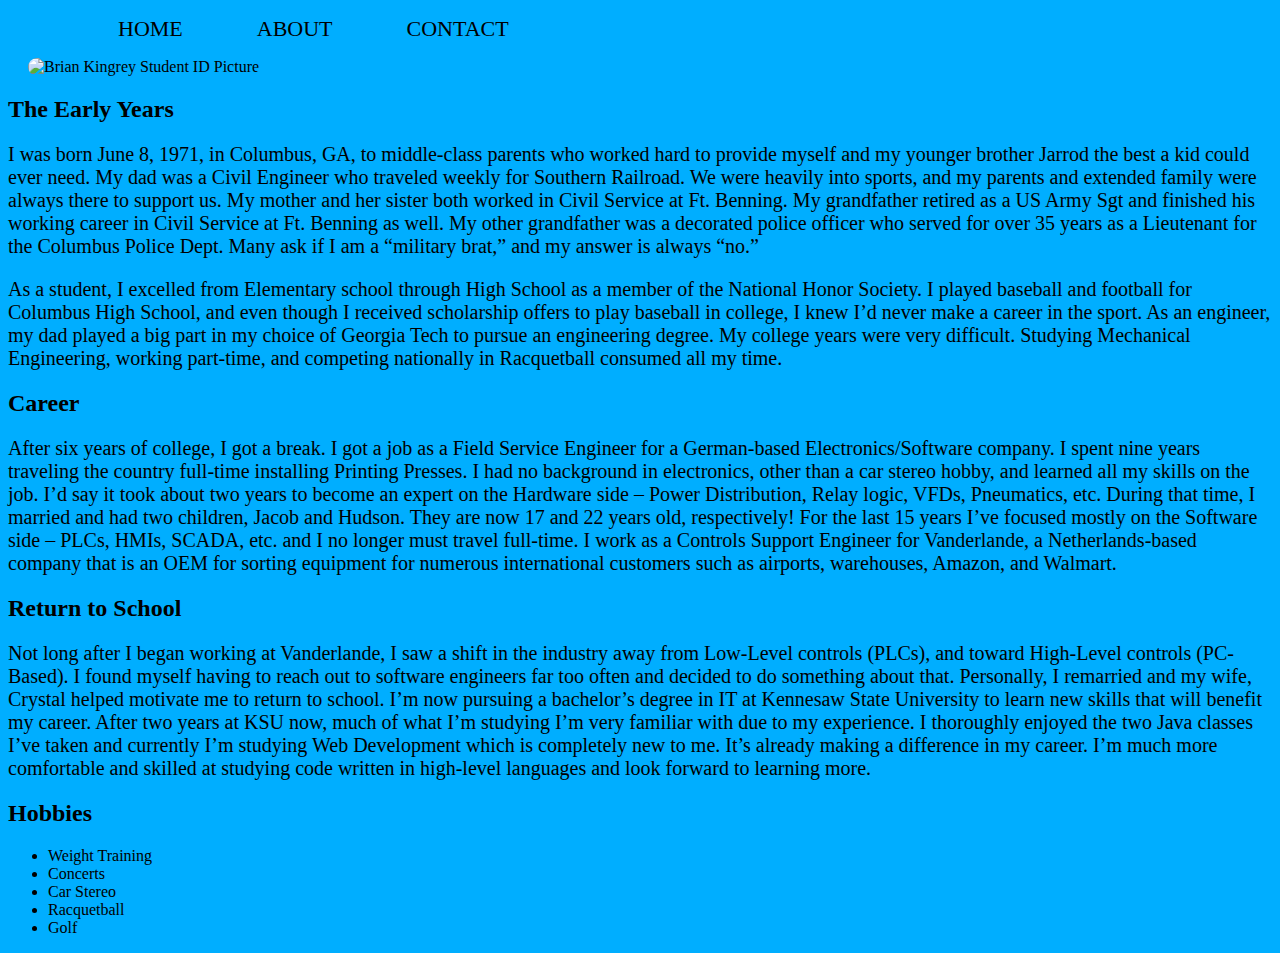
==== about.html @ ee503bef "Add files via upload" ====
<!DOCTYPE html>
<html lang="en">
  <head>
    <link href="styles.css" rel="stylesheet" type=" text/css" />
    <meta charset="UTF-8" />
    <meta name="viewport" content="width=device-width, initial-scale=1.0" />
    <title>About</title>
  </head>
  <body>
    <!--Navigation Bar-->

    <nav>
      <ul class="links">
        <li><a href="index.html">HOME</a></li>
        <li><a href="about.html">ABOUT</a></li>
        <li><a href="contact.html">CONTACT</a></li>
      </ul>
    </nav>
    <img src="StudentIdPicture.png" alt="Brian Kingrey Student ID Picture" />

    <!--Body of the Text-->

    <h2>The Early Years</h2>
    <p>
      I was born June 8, 1971, in Columbus, GA, to middle-class parents who
      worked hard to provide myself and my younger brother Jarrod the best a kid
      could ever need. My dad was a Civil Engineer who traveled weekly for
      Southern Railroad. We were heavily into sports, and my parents and
      extended family were always there to support us. My mother and her sister
      both worked in Civil Service at Ft. Benning. My grandfather retired as a
      US Army Sgt and finished his working career in Civil Service at Ft.
      Benning as well. My other grandfather was a decorated police officer who
      served for over 35 years as a Lieutenant for the Columbus Police Dept.
      Many ask if I am a “military brat,” and my answer is always “no.”
    </p>
    <p>
      As a student, I excelled from Elementary school through High School as a
      member of the National Honor Society. I played baseball and football for
      Columbus High School, and even though I received scholarship offers to
      play baseball in college, I knew I’d never make a career in the sport. As
      an engineer, my dad played a big part in my choice of Georgia Tech to
      pursue an engineering degree. My college years were very difficult.
      Studying Mechanical Engineering, working part-time, and competing
      nationally in Racquetball consumed all my time.
    </p>
    <h2>Career</h2>
    <p>
      After six years of college, I got a break. I got a job as a Field Service
      Engineer for a German-based Electronics/Software company. I spent nine
      years traveling the country full-time installing Printing Presses. I had
      no background in electronics, other than a car stereo hobby, and learned
      all my skills on the job. I’d say it took about two years to become an
      expert on the Hardware side – Power Distribution, Relay logic, VFDs,
      Pneumatics, etc. During that time, I married and had two children, Jacob
      and Hudson. They are now 17 and 22 years old, respectively! For the last
      15 years I’ve focused mostly on the Software side – PLCs, HMIs, SCADA,
      etc. and I no longer must travel full-time. I work as a Controls Support
      Engineer for Vanderlande, a Netherlands-based company that is an OEM for
      sorting equipment for numerous international customers such as airports,
      warehouses, Amazon, and Walmart.
    </p>
    <h2>Return to School</h2>
    <p>
      Not long after I began working at Vanderlande, I saw a shift in the
      industry away from Low-Level controls (PLCs), and toward High-Level
      controls (PC-Based). I found myself having to reach out to software
      engineers far too often and decided to do something about that.
      Personally, I remarried and my wife, Crystal helped motivate me to return
      to school. I’m now pursuing a bachelor’s degree in IT at Kennesaw State
      University to learn new skills that will benefit my career. After two
      years at KSU now, much of what I’m studying I’m very familiar with due to
      my experience. I thoroughly enjoyed the two Java classes I’ve taken and
      currently I’m studying Web Development which is completely new to me. It’s
      already making a difference in my career. I’m much more comfortable and
      skilled at studying code written in high-level languages and look forward
      to learning more.
    </p>

    <h2>Hobbies</h2>
    <ul>
      <li>Weight Training</li>
      <li>Concerts</li>
      <li>Car Stereo</li>
      <li>Racquetball</li>
      <li>Golf</li>
    </ul>
  </body>
</html>
---- styles.css ----
* {
    background-color: rgb(0, 174, 255);
    
}

p{
    font-family: 'Times New Roman', Times, serif;
    font-size: 20px;
}

img {
    height: 400px;
    width: 300px;
    margin-left: 20px;
    border-radius: 10px;
}


li {
    text-align: left;
}

nav ul {
    text-align: left;
}

nav li {
    display: inline-block;
    margin-left: 70px;
}

nav a {
    color: black;
    text-decoration: none;
    font-size: 22px;
}

nav a:hover {
    color:white
}
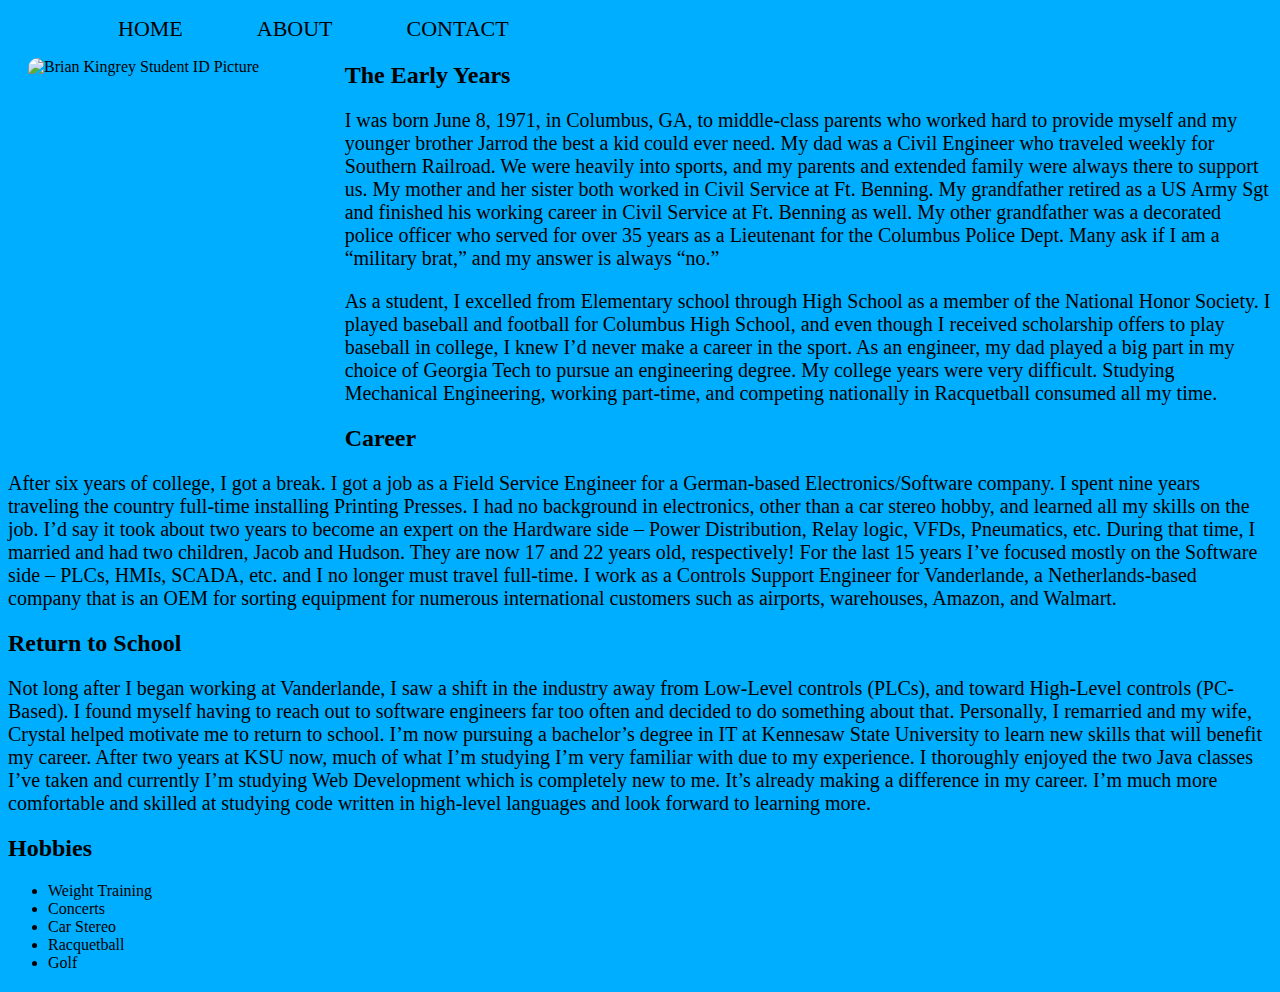
==== commit 6a239681: "Add files via upload" ====
--- a/about.html
+++ b/about.html
@@ -75,7 +75,7 @@
       skilled at studying code written in high-level languages and look forward
       to learning more.
     </p>
-
+    <p>
     <h2>Hobbies</h2>
     <ul>
       <li>Weight Training</li>
@@ -84,5 +84,6 @@
       <li>Racquetball</li>
       <li>Golf</li>
     </ul>
+    </p>
   </body>
 </html>
--- a/styles.css
+++ b/styles.css
@@ -1,6 +1,5 @@
 * {
-    background-color: rgb(0, 174, 255);
-    
+    background-color: rgb(0, 174, 255);   
 }
 
 p{
@@ -9,13 +8,17 @@
 }
 
 img {
-    height: 400px;
-    width: 300px;
+    height: 409px;
+    width: 304px;
     margin-left: 20px;
     border-radius: 10px;
+    float: left;
+    padding-right: 1%;
 }
 
-
+links {
+    margin-left: 0px;
+}
 li {
     text-align: left;
 }
@@ -39,3 +42,4 @@
     color:white
 }
 
+
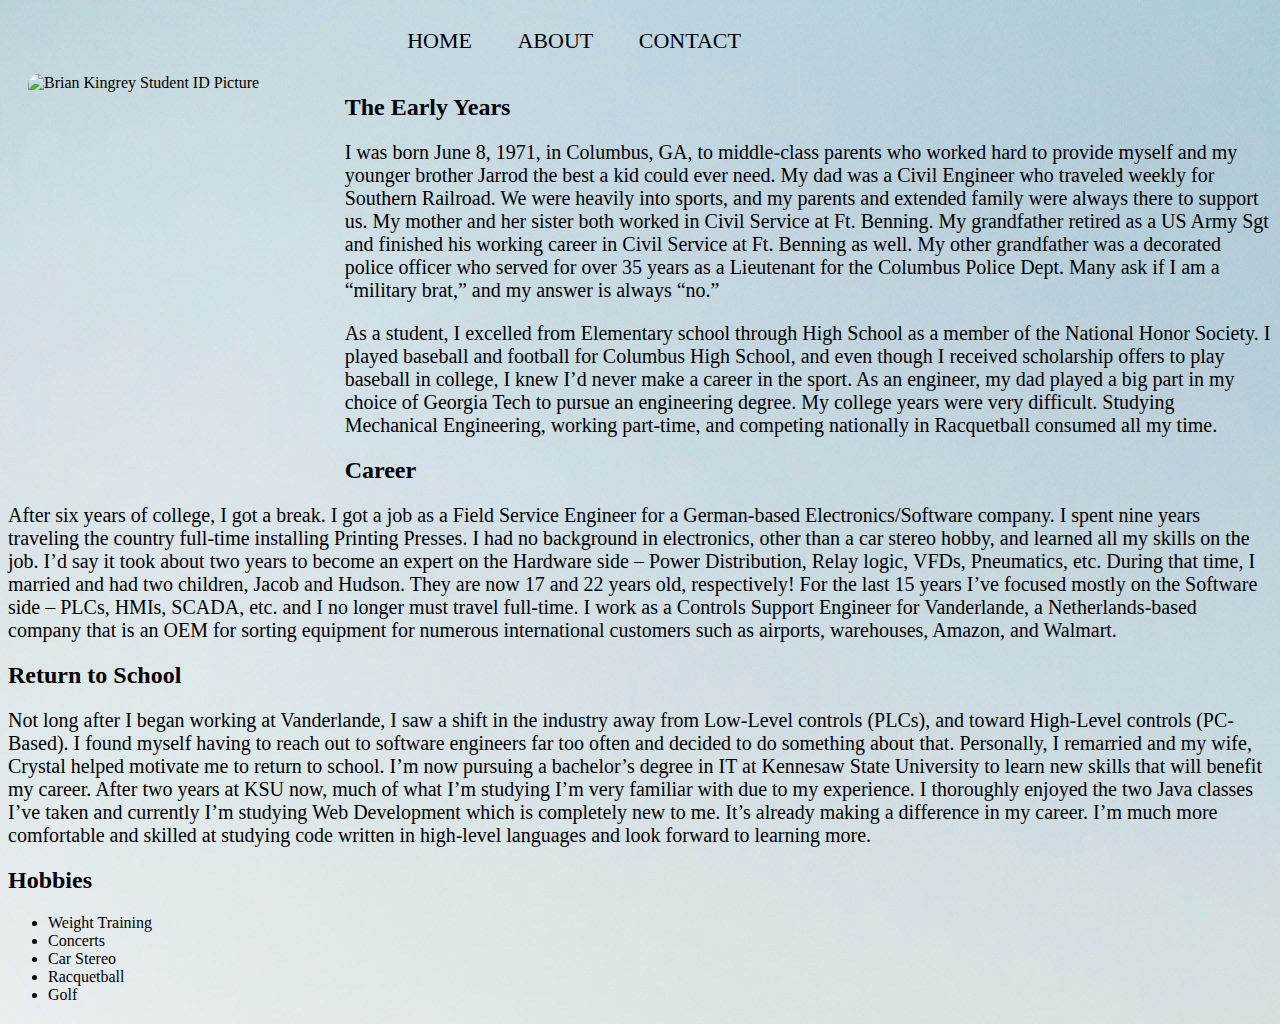
==== commit 09176d9b: "Add files via upload" ====
--- a/about.html
+++ b/about.html
@@ -8,14 +8,14 @@
   </head>
   <body>
     <!--Navigation Bar-->
-
-    <nav>
-      <ul class="links">
-        <li><a href="index.html">HOME</a></li>
-        <li><a href="about.html">ABOUT</a></li>
-        <li><a href="contact.html">CONTACT</a></li>
-      </ul>
-    </nav>
+    <div class="links">
+      <nav>
+        <a href="index.html">HOME</a>
+        <a href="about.html">ABOUT</a>
+        <a href="contact.html">CONTACT</a>
+      </nav>
+    </div>
+    
     <img src="StudentIdPicture.png" alt="Brian Kingrey Student ID Picture" />
 
     <!--Body of the Text-->
--- a/styles.css
+++ b/styles.css
@@ -1,6 +1,3 @@
-* {
-    background-color: rgb(0, 174, 255);   
-}
 
 p{
     font-family: 'Times New Roman', Times, serif;
@@ -16,30 +13,90 @@
     padding-right: 1%;
 }
 
-links {
-    margin-left: 0px;
-}
+
 li {
     text-align: left;
 }
 
-nav ul {
-    text-align: left;
+.links {
+    font-size: 22px;
+    text-decoration: none;
+    margin:auto;
+    width: 40%;
+    padding: 20px;
 }
 
-nav li {
-    display: inline-block;
-    margin-left: 70px;
+.links a:hover {
+    color: white;
 }
 
 nav a {
     color: black;
     text-decoration: none;
     font-size: 22px;
-}
-
-nav a:hover {
-    color:white
+    padding-inline: 20px;
 }
 
 
+body {
+    background-image: url(dominik-schroder-FIKD9t5_5zQ-unsplash.jpg);
+    background-size: auto;
+}
+
+#form {
+
+margin: auto;
+width: 30%;
+font-size: 12px;
+}
+
+#form label {
+    display: inline-block;
+    text-align: center;
+    
+}
+
+
+
+#form button {
+    padding: 10px;
+    width: 30%;
+    border-radius: 4px;
+    border-color: azure;
+    border-width: 4px;
+    text-align: center;
+    min-width: 70px;
+    max-width: 110px;
+    margin: auto;
+    background-color: blue;
+    color: azure;
+    font-size: 14px;
+    font-weight: 700;
+
+}
+
+
+
+.input-control input {
+    border: 2px solid white;
+    border-radius: 4px;
+    display: block;
+    font-size: 12px;
+    padding: 10px;
+    width: 100%;
+}
+
+.input-control.success input{
+    border-color: green;
+}
+
+.input-control.error input {
+    border-color: red;
+}
+
+.button {
+    padding: 50px;
+   
+}
+
+
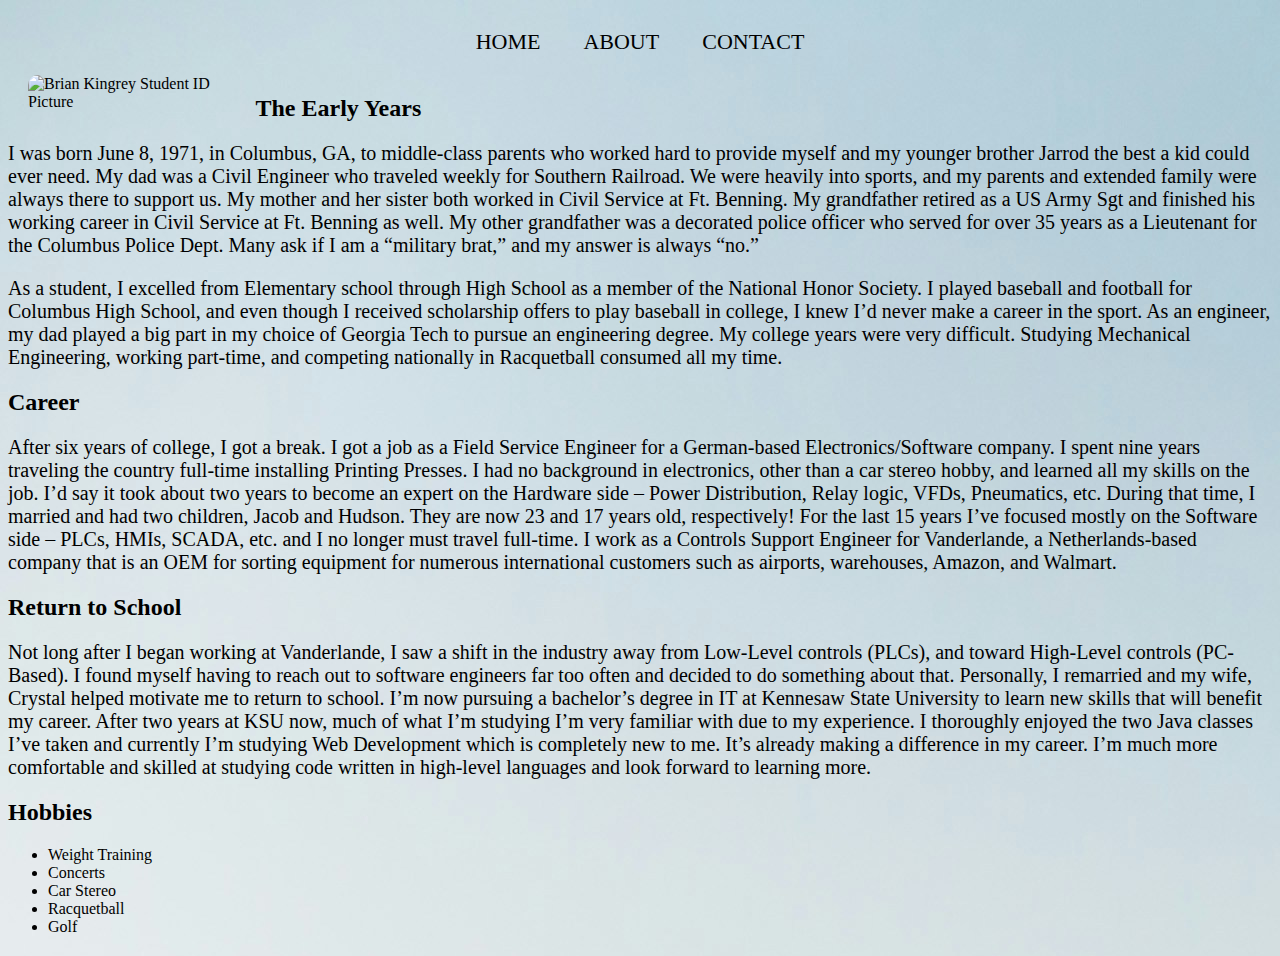
==== commit ce858a47: "Add files via upload" ====
--- a/about.html
+++ b/about.html
@@ -52,7 +52,7 @@
       all my skills on the job. I’d say it took about two years to become an
       expert on the Hardware side – Power Distribution, Relay logic, VFDs,
       Pneumatics, etc. During that time, I married and had two children, Jacob
-      and Hudson. They are now 17 and 22 years old, respectively! For the last
+      and Hudson. They are now 23 and 17 years old, respectively! For the last
       15 years I’ve focused mostly on the Software side – PLCs, HMIs, SCADA,
       etc. and I no longer must travel full-time. I work as a Controls Support
       Engineer for Vanderlande, a Netherlands-based company that is an OEM for
@@ -85,5 +85,6 @@
       <li>Golf</li>
     </ul>
     </p>
+    <script src="index.js"></script>
   </body>
 </html>
--- a/styles.css
+++ b/styles.css
@@ -5,8 +5,8 @@
 }
 
 img {
-    height: 409px;
-    width: 304px;
+    height: 21%;
+    width: 17%;
     margin-left: 20px;
     border-radius: 10px;
     float: left;
@@ -18,12 +18,15 @@
     text-align: left;
 }
 
+
 .links {
-    font-size: 22px;
-    text-decoration: none;
-    margin:auto;
-    width: 40%;
+    text-align: center;
+    width: 400px;
+    margin: 1vh auto 0 auto;
     padding: 20px;
+    background-color: none;
+    border-radius: 4px;
+    font-size: 12px;
 }
 
 .links a:hover {
@@ -43,7 +46,7 @@
     background-size: auto;
 }
 
-#form {
+/*#form {
 
 margin: auto;
 width: 30%;
@@ -65,7 +68,7 @@
     border-color: azure;
     border-width: 4px;
     text-align: center;
-    min-width: 70px;
+    min-width: 85px;
     max-width: 110px;
     margin: auto;
     background-color: blue;
@@ -75,14 +78,65 @@
 
 }
 
+.button {
+    padding: 50px;
+    text-align: center;
+   
+} */
+
+#form {
+    width: 300px;
+    margin: 10vh auto 0 auto;
+    padding: 20px;
+    background-color: whitesmoke;
+    border-radius: 4px;
+    font-size: 12px;
+}
+
+#form h1 {
+    color: black;
+    text-align: center;
+}
+#form h3 {
+    color: black;
+    text-align: center;
+}
+
+
+
+#form button {
+    padding: 10px;
+    margin-top: 10px;
+    width: 100%;
+    color: white;
+    background-color: rgb(41, 57, 194);
+    border: none;
+    border-radius: 4px;
+    font-size: 14px;
+    font-weight: 600;
+}
+
+#form button.reset {
+    padding: 10px;
+    margin-top: 10px;
+    width: 100%;
+    color: white;
+    background-color: lightseagreen;
+    border: none;
+    border-radius: 4px;
+    font-size: 14px;
+    font-weight: 600;
+}
+
 
 
 .input-control input {
     border: 2px solid white;
     border-radius: 4px;
+    margin-bottom: 5px;
     display: block;
     font-size: 12px;
-    padding: 10px;
+    padding: 12px;
     width: 100%;
 }
 
@@ -94,9 +148,15 @@
     border-color: red;
 }
 
-.button {
-    padding: 50px;
-   
+.updates {
+    margin-top: 100PX;
+
+}
+
+textarea{
+    max-width: 300px;
 }
 
 
+
+
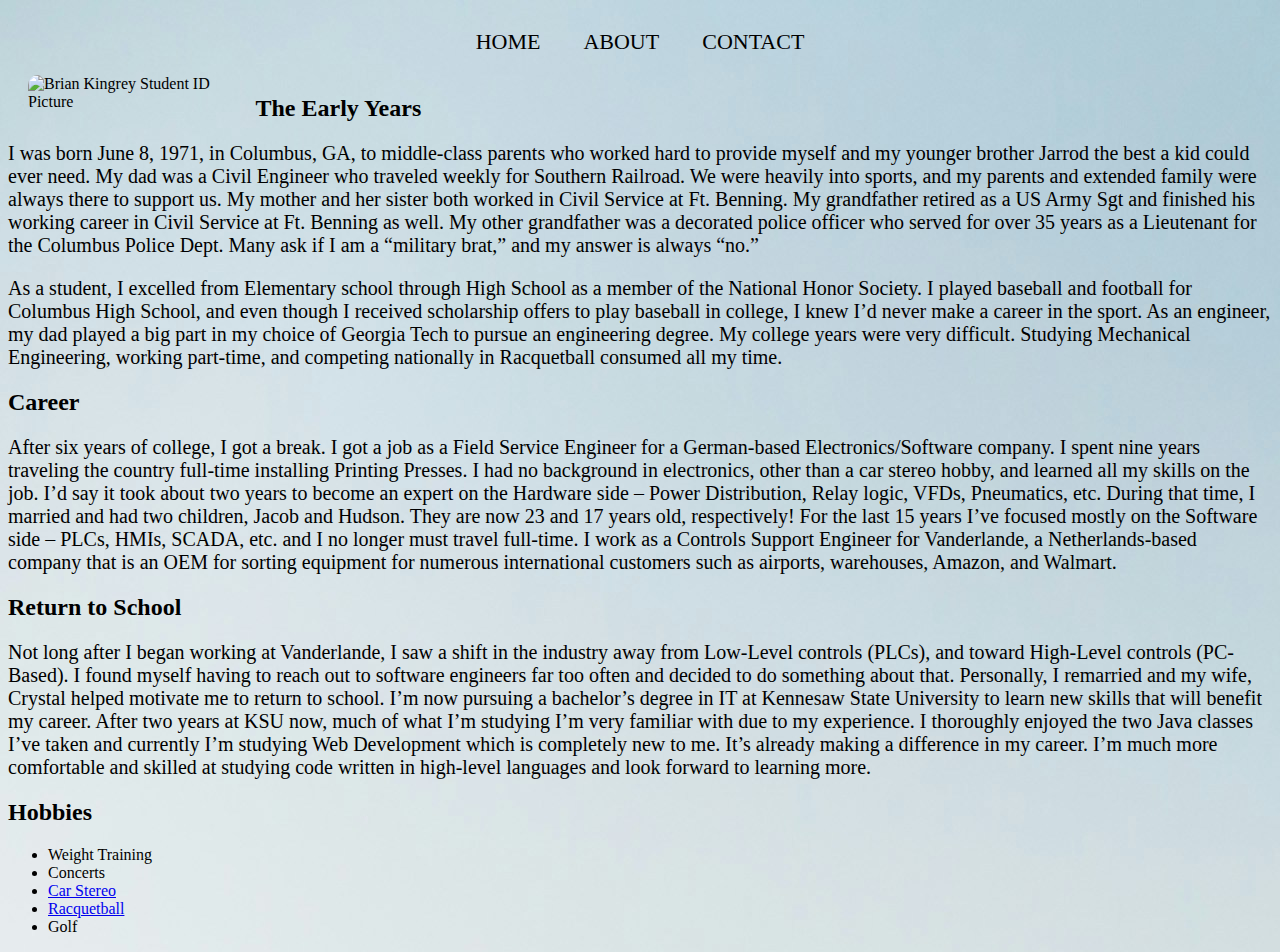
==== commit 14137bf4: "Add files via upload" ====
--- a/about.html
+++ b/about.html
@@ -1,9 +1,10 @@
 <!DOCTYPE html>
 <html lang="en">
   <head>
-    <link href="styles.css" rel="stylesheet" type=" text/css" />
-    <meta charset="UTF-8" />
-    <meta name="viewport" content="width=device-width, initial-scale=1.0" />
+    <link href="styles.css" rel="stylesheet" type="text/css">
+    <meta charset="UTF-8" >
+    <meta http-equiv="X-UA-Compatible" content="IE=edge" >
+    <meta name="viewport" content="width=device-width, initial-scale=1.0" >
     <title>About</title>
   </head>
   <body>
@@ -16,10 +17,11 @@
       </nav>
     </div>
     
-    <img src="StudentIdPicture.png" alt="Brian Kingrey Student ID Picture" />
+    <img src="StudentIdPicture.png" alt="Brian Kingrey Student ID Picture" >
 
     <!--Body of the Text-->
 
+    <section id="early years">
     <h2>The Early Years</h2>
     <p>
       I was born June 8, 1971, in Columbus, GA, to middle-class parents who
@@ -33,6 +35,7 @@
       served for over 35 years as a Lieutenant for the Columbus Police Dept.
       Many ask if I am a “military brat,” and my answer is always “no.”
     </p>
+    
     <p>
       As a student, I excelled from Elementary school through High School as a
       member of the National Honor Society. I played baseball and football for
@@ -43,6 +46,8 @@
       Studying Mechanical Engineering, working part-time, and competing
       nationally in Racquetball consumed all my time.
     </p>
+    </section>
+
     <h2>Career</h2>
     <p>
       After six years of college, I got a break. I got a job as a Field Service
@@ -75,16 +80,16 @@
       skilled at studying code written in high-level languages and look forward
       to learning more.
     </p>
-    <p>
+    <div>
     <h2>Hobbies</h2>
     <ul>
       <li>Weight Training</li>
       <li>Concerts</li>
-      <li>Car Stereo</li>
-      <li>Racquetball</li>
+      <li><a href="https://www.diymobileaudio.com/" target="_blank">Car Stereo</a></li>
+      <li><a href="https://www.usaracquetballevents.com/georgia/racquetball-events.asp" target="_blank">Racquetball</a></li>
       <li>Golf</li>
     </ul>
-    </p>
+  </div>
     <script src="index.js"></script>
   </body>
 </html>
--- a/styles.css
+++ b/styles.css
@@ -13,11 +13,9 @@
     padding-right: 1%;
 }
 
-
 li {
     text-align: left;
 }
-
 
 .links {
     text-align: center;
@@ -40,49 +38,10 @@
     padding-inline: 20px;
 }
 
-
 body {
     background-image: url(dominik-schroder-FIKD9t5_5zQ-unsplash.jpg);
     background-size: auto;
 }
-
-/*#form {
-
-margin: auto;
-width: 30%;
-font-size: 12px;
-}
-
-#form label {
-    display: inline-block;
-    text-align: center;
-    
-}
-
-
-
-#form button {
-    padding: 10px;
-    width: 30%;
-    border-radius: 4px;
-    border-color: azure;
-    border-width: 4px;
-    text-align: center;
-    min-width: 85px;
-    max-width: 110px;
-    margin: auto;
-    background-color: blue;
-    color: azure;
-    font-size: 14px;
-    font-weight: 700;
-
-}
-
-.button {
-    padding: 50px;
-    text-align: center;
-   
-} */
 
 #form {
     width: 300px;
@@ -101,8 +60,6 @@
     color: black;
     text-align: center;
 }
-
-
 
 #form button {
     padding: 10px;
@@ -128,8 +85,6 @@
     font-weight: 600;
 }
 
-
-
 .input-control input {
     border: 2px solid white;
     border-radius: 4px;
@@ -150,7 +105,6 @@
 
 .updates {
     margin-top: 100PX;
-
 }
 
 textarea{
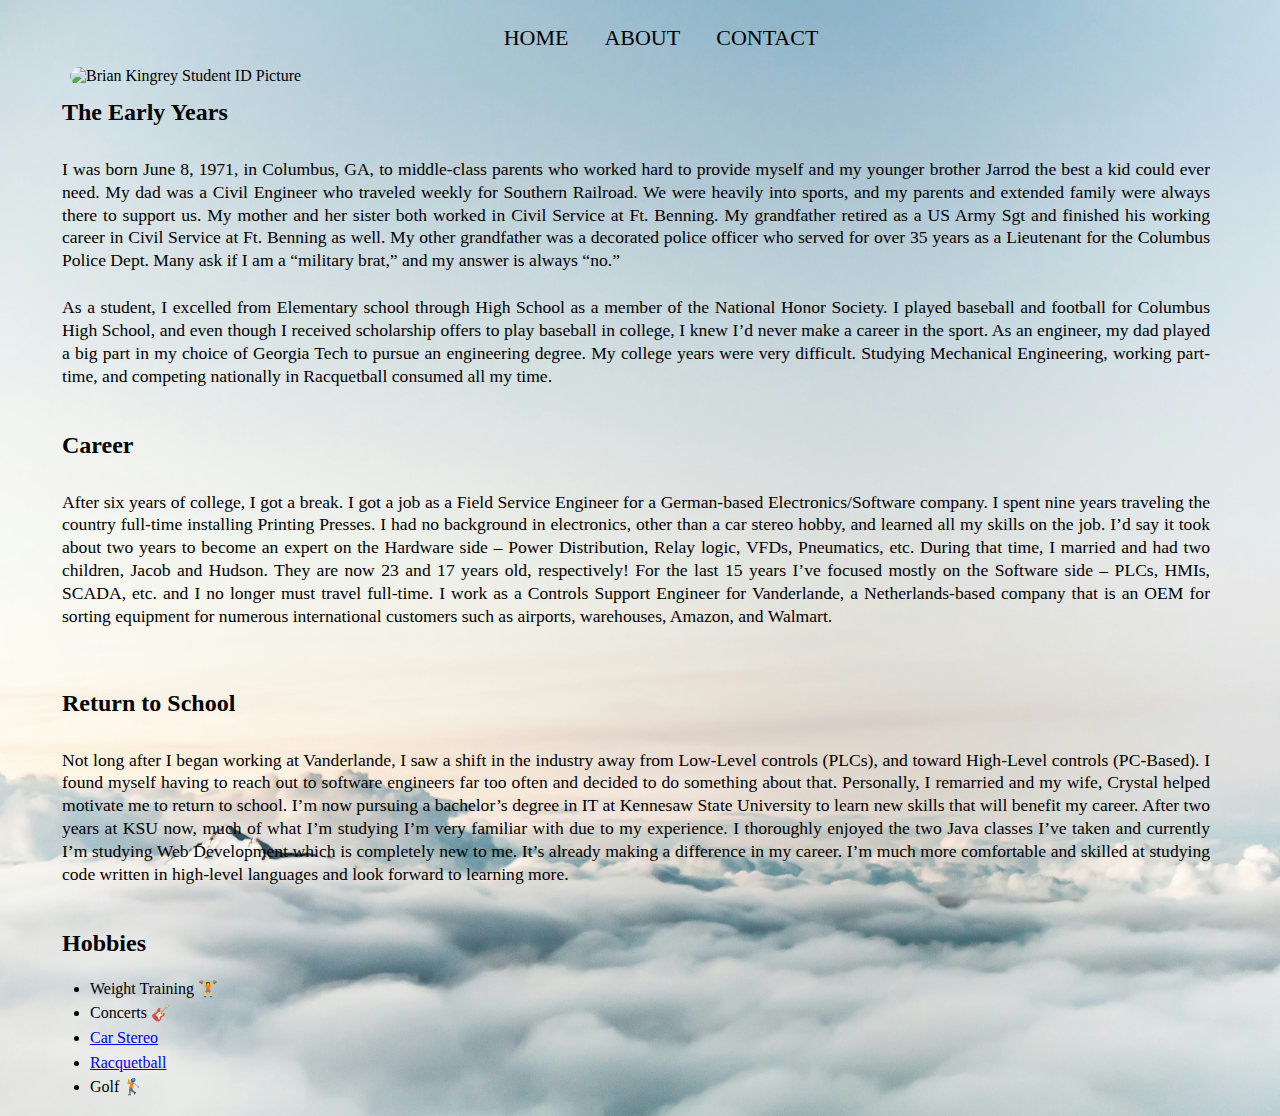
==== commit 5326b14d: "Add files via upload" ====
--- a/about.html
+++ b/about.html
@@ -17,7 +17,7 @@
       </nav>
     </div>
     
-    <img src="StudentIdPicture.png" alt="Brian Kingrey Student ID Picture" >
+    <img src="StudentIdPicture.png" alt="Brian Kingrey Student ID Picture" title="Student ID Picture - without a ponytail!" >
 
     <!--Body of the Text-->
 
@@ -64,6 +64,7 @@
       sorting equipment for numerous international customers such as airports,
       warehouses, Amazon, and Walmart.
     </p>
+    <br>
     <h2>Return to School</h2>
     <p>
       Not long after I began working at Vanderlande, I saw a shift in the
@@ -83,12 +84,13 @@
     <div>
     <h2>Hobbies</h2>
     <ul>
-      <li>Weight Training</li>
-      <li>Concerts</li>
+      <li>Weight Training &#127947</li>
+      <li>Concerts &#127928</li>
       <li><a href="https://www.diymobileaudio.com/" target="_blank">Car Stereo</a></li>
       <li><a href="https://www.usaracquetballevents.com/georgia/racquetball-events.asp" target="_blank">Racquetball</a></li>
-      <li>Golf</li>
+      <li>Golf &#127948</li>
     </ul>
+    
   </div>
     <script src="index.js"></script>
   </body>
--- a/styles.css
+++ b/styles.css
@@ -1,12 +1,30 @@
+
+
+/* * {
+    margin: 0;
+    padding: 0;
+    box-sizing: border-box; // Size = Border + Padding + Content box, margin is not included
+} */
+
 
 p{
     font-family: 'Times New Roman', Times, serif;
-    font-size: 20px;
+    font-size: 1.1em;
+    line-height: 1.3;
+    margin: 0px;
+    text-align: justify;
+    margin-right: 50px;
+    padding: 0.75rem 
+}
+
+h2{
+    margin-top: 2rem;
+    padding-left: 0.75rem;
 }
 
 img {
-    height: 21%;
-    width: 17%;
+    height: 24%;
+    width: 20%;
     margin-left: 20px;
     border-radius: 10px;
     float: left;
@@ -15,16 +33,19 @@
 
 li {
     text-align: left;
+    line-height: 1.54;
 }
 
 .links {
     text-align: center;
     width: 400px;
     margin: 1vh auto 0 auto;
-    padding: 20px;
-    background-color: none;
-    border-radius: 4px;
-    font-size: 12px;
+    padding: 1rem;
+    border-radius: 4px; 
+}
+
+a:hover {
+    color: rgba(128, 128, 128, 0.493);
 }
 
 .links a:hover {
@@ -35,21 +56,22 @@
     color: black;
     text-decoration: none;
     font-size: 22px;
-    padding-inline: 20px;
+    padding-inline: 1rem;
 }
 
 body {
     background-image: url(dominik-schroder-FIKD9t5_5zQ-unsplash.jpg);
-    background-size: auto;
+    background-size:cover;
+    margin-left: 50px;
 }
 
 #form {
-    width: 300px;
+    width: 350px;
     margin: 10vh auto 0 auto;
     padding: 20px;
     background-color: whitesmoke;
     border-radius: 4px;
-    font-size: 12px;
+    font-size: 14px;
 }
 
 #form h1 {
@@ -59,6 +81,7 @@
 #form h3 {
     color: black;
     text-align: center;
+    font-size: 1;
 }
 
 #form button {
@@ -90,7 +113,7 @@
     border-radius: 4px;
     margin-bottom: 5px;
     display: block;
-    font-size: 12px;
+    font-size: 14px;
     padding: 12px;
     width: 100%;
 }
@@ -104,11 +127,16 @@
 }
 
 .updates {
-    margin-top: 100PX;
+    font-size: 1.1em;
+    margin-top: 50PX;
+    padding-left: 0.75rem;
 }
 
 textarea{
-    max-width: 300px;
+    max-width: 350px;
+    inline-size: 350px;
+    height: 200px;
+    font-size: 14px; 
 }
 
 
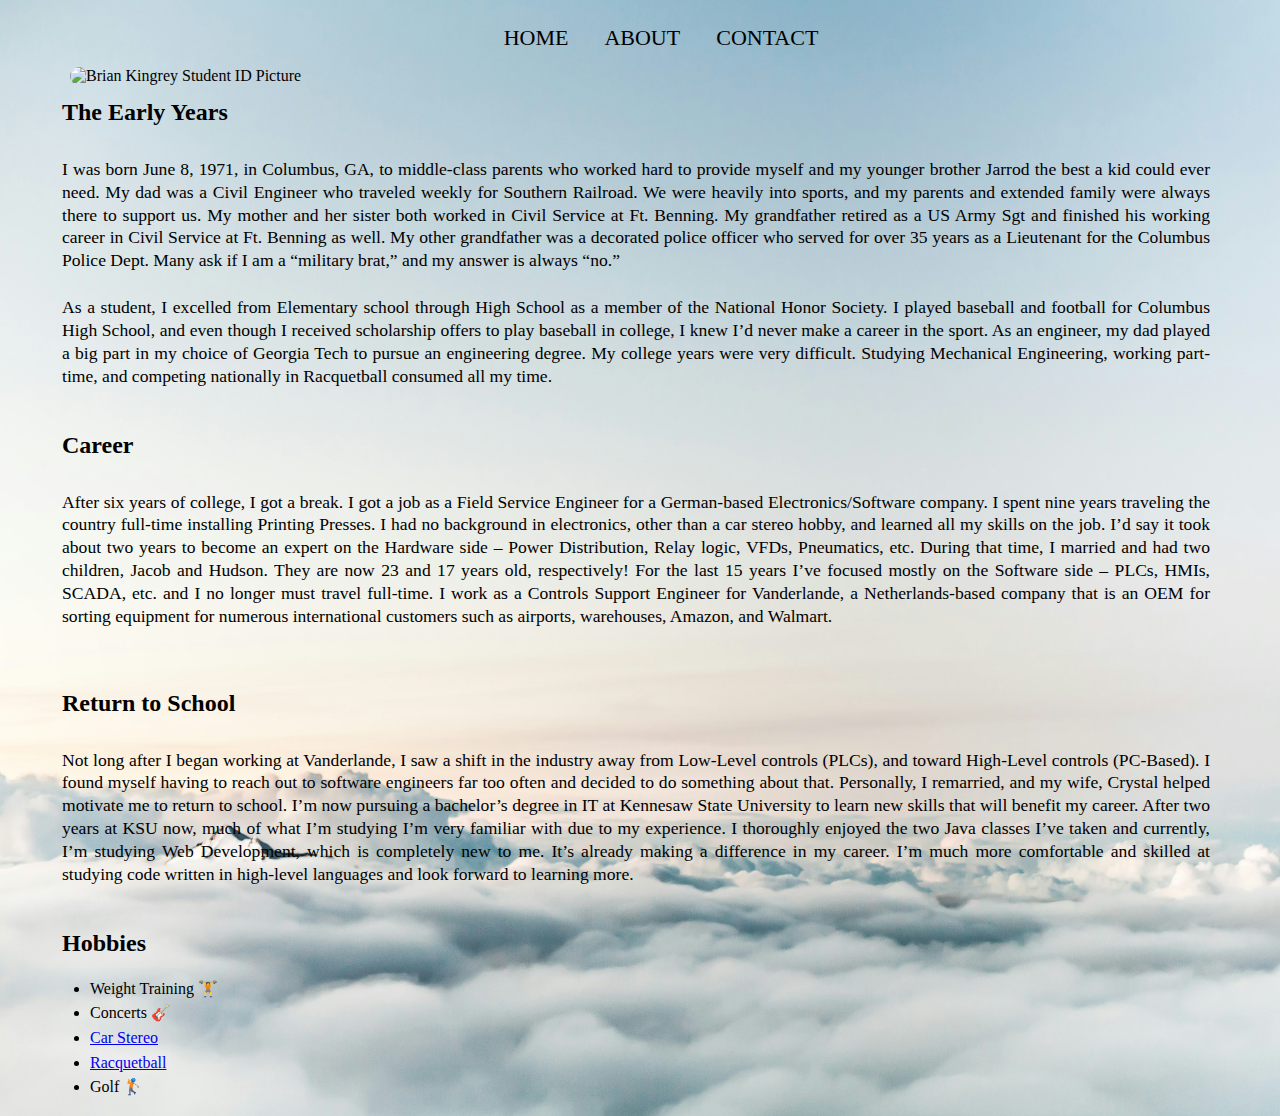
==== commit 58d86e55: "Add files via upload" ====
--- a/about.html
+++ b/about.html
@@ -21,7 +21,7 @@
 
     <!--Body of the Text-->
 
-    <section id="early years">
+    <section>
     <h2>The Early Years</h2>
     <p>
       I was born June 8, 1971, in Columbus, GA, to middle-class parents who
@@ -71,12 +71,12 @@
       industry away from Low-Level controls (PLCs), and toward High-Level
       controls (PC-Based). I found myself having to reach out to software
       engineers far too often and decided to do something about that.
-      Personally, I remarried and my wife, Crystal helped motivate me to return
+      Personally, I remarried, and my wife, Crystal helped motivate me to return
       to school. I’m now pursuing a bachelor’s degree in IT at Kennesaw State
       University to learn new skills that will benefit my career. After two
       years at KSU now, much of what I’m studying I’m very familiar with due to
       my experience. I thoroughly enjoyed the two Java classes I’ve taken and
-      currently I’m studying Web Development which is completely new to me. It’s
+      currently, I’m studying Web Development, which is completely new to me. It’s
       already making a difference in my career. I’m much more comfortable and
       skilled at studying code written in high-level languages and look forward
       to learning more.
@@ -84,11 +84,11 @@
     <div>
     <h2>Hobbies</h2>
     <ul>
-      <li>Weight Training &#127947</li>
-      <li>Concerts &#127928</li>
+      <li>Weight Training &#127947;</li>
+      <li>Concerts &#127928;</li>
       <li><a href="https://www.diymobileaudio.com/" target="_blank">Car Stereo</a></li>
       <li><a href="https://www.usaracquetballevents.com/georgia/racquetball-events.asp" target="_blank">Racquetball</a></li>
-      <li>Golf &#127948</li>
+      <li>Golf &#127948;</li>
     </ul>
     
   </div>
--- a/styles.css
+++ b/styles.css
@@ -1,10 +1,3 @@
-
-
-/* * {
-    margin: 0;
-    padding: 0;
-    box-sizing: border-box; // Size = Border + Padding + Content box, margin is not included
-} */
 
 
 p{
@@ -67,7 +60,7 @@
 
 #form {
     width: 350px;
-    margin: 10vh auto 0 auto;
+    margin: 3vh auto 0 auto;
     padding: 20px;
     background-color: whitesmoke;
     border-radius: 4px;
@@ -81,15 +74,15 @@
 #form h3 {
     color: black;
     text-align: center;
-    font-size: 1;
+    font-size: 18px;
 }
 
-#form button {
+#form button.submit {
     padding: 10px;
     margin-top: 10px;
     width: 100%;
     color: white;
-    background-color: rgb(41, 57, 194);
+    background-color: blue;
     border: none;
     border-radius: 4px;
     font-size: 14px;
@@ -102,10 +95,14 @@
     width: 100%;
     color: white;
     background-color: lightseagreen;
-    border: none;
+    border: none; 
     border-radius: 4px;
     font-size: 14px;
     font-weight: 600;
+}
+
+#form button:hover{ /*make reset and submit buttons lighter in color*/
+    opacity: 0.8;
 }
 
 .input-control input {
@@ -113,9 +110,9 @@
     border-radius: 4px;
     margin-bottom: 5px;
     display: block;
-    font-size: 14px;
+    font-size: 12px;
     padding: 12px;
-    width: 100%;
+    width: 323px; 
 }
 
 .input-control.success input{
@@ -126,6 +123,10 @@
     border-color: red;
 }
 
+
+
+
+
 .updates {
     font-size: 1.1em;
     margin-top: 50PX;
@@ -133,9 +134,12 @@
 }
 
 textarea{
-    max-width: 350px;
-    inline-size: 350px;
-    height: 200px;
+    font-family: 'Times New Roman', Times, serif;
+    max-width: 323px;
+    width: 323px;
+    padding: 12px;
+    display: block;
+    height: 180px;
     font-size: 14px; 
 }
 
